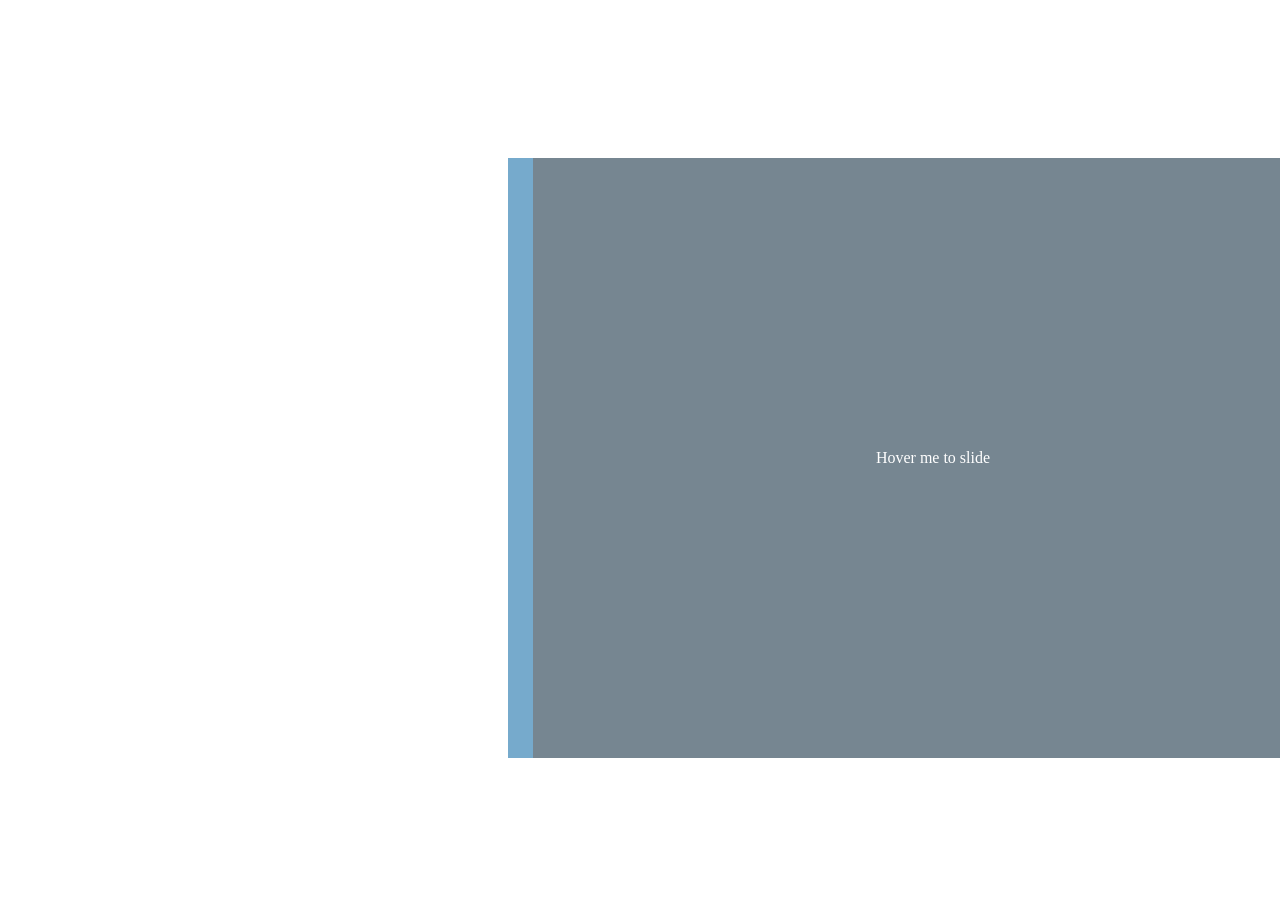
==== index.html @ 2d3d299e "Test" ====
<!DOCTYPE html>
<html lang="en">
<head>
    <meta charset="UTF-8">
    <meta name="viewport" content="width=device-width, initial-scale=1.0">
    <title>Document</title>
    <link rel="stylesheet" href="style.css">
</head>
<body>
    <div class="box-trigger box-trigger-one">
        <div class="box">Hover me to slide</div>
    </div>
    <div class="box-trigger box-trigger-two">
        <div class="box2">Hover me to slide</div>
    </div>
</body>
</html>
---- style.css ----
.box-trigger {
  width: 800px;
  height: 600px;
  position: absolute;
}

.box-trigger-one {
  margin-top: 150px;
  margin-left: 500px;
}

.box-trigger-two {
  margin-top: 150px;
  margin-left: 525px;
}

.box,
.box2 {
  width: 800px;
  height: 600px;
  background-color: #76aacc;
  color: white;
  display: flex;
  align-items: center;
  justify-content: center;
  position: absolute;
  inset: 0;
  transition: transform 0.3s ease;
}

.box2 {
  background-color: #768691;
}

.box-trigger:hover .box,
.box-trigger:hover .box2 {
  transform: translateX(-500px); 
}
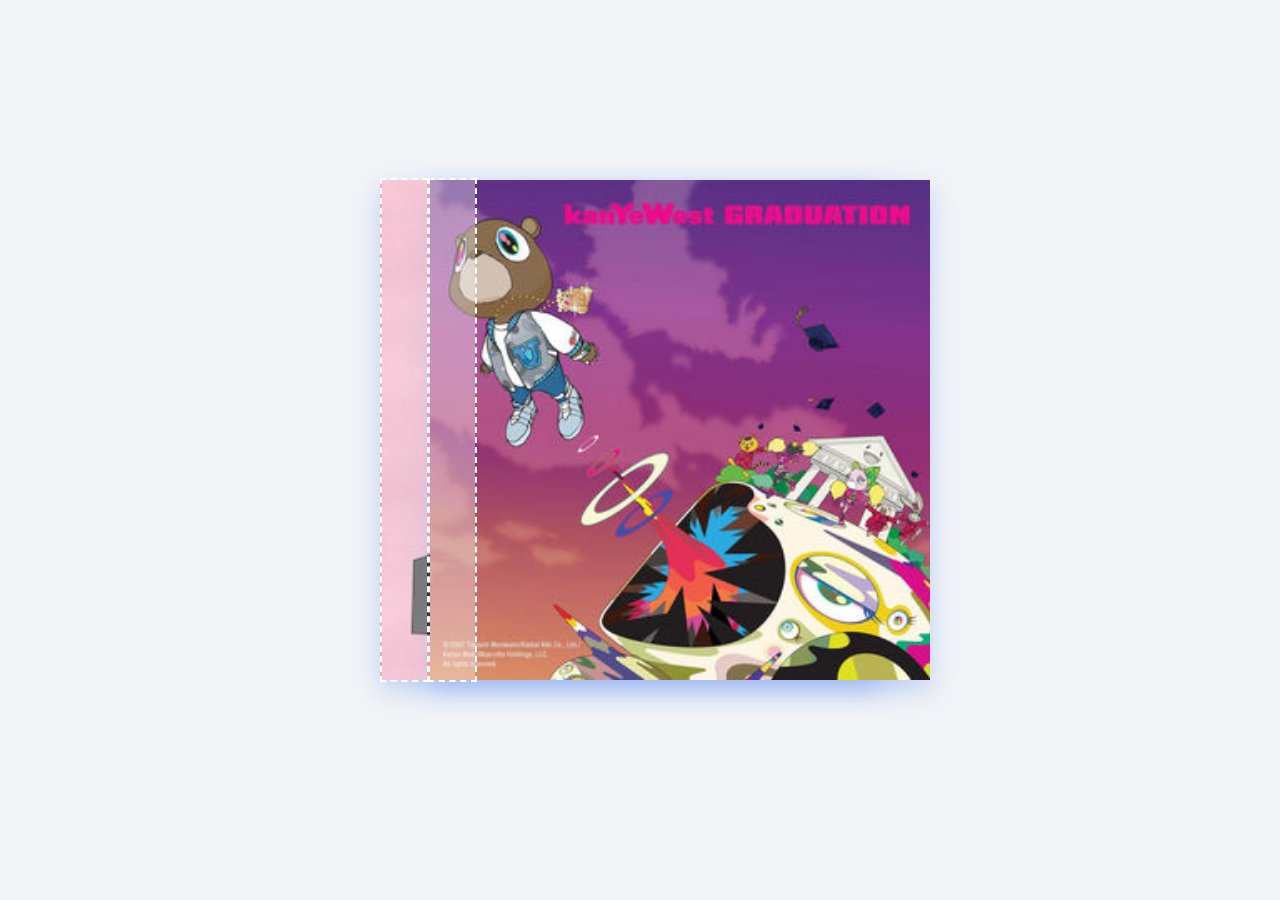
==== commit 0a5ab47c: "Album Start" ====
--- a/index.html
+++ b/index.html
@@ -3,15 +3,22 @@
 <head>
     <meta charset="UTF-8">
     <meta name="viewport" content="width=device-width, initial-scale=1.0">
-    <title>Document</title>
+    <title>Sliding Rectangle</title>
     <link rel="stylesheet" href="style.css">
 </head>
 <body>
-    <div class="box-trigger box-trigger-one">
-        <div class="box">Hover me to slide</div>
+    <!-- The hover zone stays fixed while the rectangle moves. -->
+    <div class="hover-zone">
+        <!-- Invisible trigger area: only hovering this strip moves the rectangle. -->
+        <div class="hover-trigger" aria-hidden="false"></div>
+        <div class="rectangle"></div>
     </div>
-    <div class="box-trigger box-trigger-two">
-        <div class="box2">Hover me to slide</div>
+
+        <!-- The hover zone stays fixed while the rectangle moves. -->
+    <div class="hover-zone2">
+        <!-- Invisible trigger area: only hovering this strip moves the rectangle. -->
+        <div class="hover-trigger2" aria-hidden="false"></div>
+        <div class="rectangle2"></div>
     </div>
 </body>
 </html>
--- a/style.css
+++ b/style.css
@@ -1,38 +1,94 @@
-.box-trigger {
-  width: 800px;
-  height: 600px;
-  position: absolute;
+
+* {
+    box-sizing: border-box;
 }
 
-.box-trigger-one {
-  margin-top: 150px;
-  margin-left: 500px;
+body {
+    min-height: 100vh;
+    margin: 0;
+    display: grid;
+    place-items: center;
+    background: #f2f4f7;
+    font-family: Arial, sans-serif;
 }
 
-.box-trigger-two {
-  margin-top: 150px;
-  margin-left: 525px;
+/* This is the strict hover boundary. It does not move with the rectangle. */
+.hover-zone {
+    width: 320px;
+    height: 160px;
+    position: absolute;
 }
 
-.box,
-.box2 {
-  width: 800px;
-  height: 600px;
-  background-color: #76aacc;
-  color: white;
-  display: flex;
-  align-items: center;
-  justify-content: center;
-  position: absolute;
-  inset: 0;
-  transition: transform 0.3s ease;
+.hover-zone2 {
+    width: 320px;
+    height: 160px;
+    position: absolute;
 }
 
-.box2 {
-  background-color: #768691;
+/* This transparent strip is the only area that activates the movement. */
+.hover-trigger {
+    position: absolute;
+    z-index: 2;
+    right: 373px;
+    width: 45px;
+    height: 500px;
+    bottom: -150px;
+    /* Temporary visibility for locating the trigger strip. */
+    background: rgb(255 255 255 / 35%);
+    outline: 2px dashed white;
+    cursor: pointer;
 }
 
-.box-trigger:hover .box,
-.box-trigger:hover .box2 {
-  transform: translateX(-500px); 
+.hover-trigger2 {
+    position: absolute;
+    z-index: 2;
+    right: 325px;
+    width: 45px;
+    height: 500px;
+    bottom: -150px;
+    /* Temporary visibility for locating the trigger strip. */
+    background: rgb(255 255 255 / 35%);
+    outline: 2px dashed white;
+    cursor: pointer;
 }
+
+.rectangle {
+    top: -190px;
+    right: 100px;
+    width: 500px;
+    height: 500px;
+    position: relative;
+    display: grid;
+    place-items: center;
+    color: white;
+    background-image: url(/images/Igor.jpg);
+    background-postion: center;
+    background-size: cover;
+
+    box-shadow: 0 10px 25px rgb(37 99 235 / 25%);
+    cursor: pointer;
+    transition: transform 500ms ease;
+}
+
+.rectangle2 {
+    top: -190px;
+    right: 50px;
+    width: 500px;
+    height: 500px;
+    position: relative;
+    display: grid;
+    place-items: center;
+    color: white;
+     background-image: url(/images/Graduation.jpg);
+    background-postion: center;
+    background-size: cover;
+    box-shadow: 0 10px 25px rgb(37 99 235 / 25%);
+    cursor: pointer;
+    transition: transform 500ms ease;
+}
+
+/* The rectangle slides left only while the invisible trigger is hovered. */
+.hover-trigger:hover + .rectangle,
+.hover-trigger2:hover + .rectangle2 {
+    transform: translateX(-450px);
+}
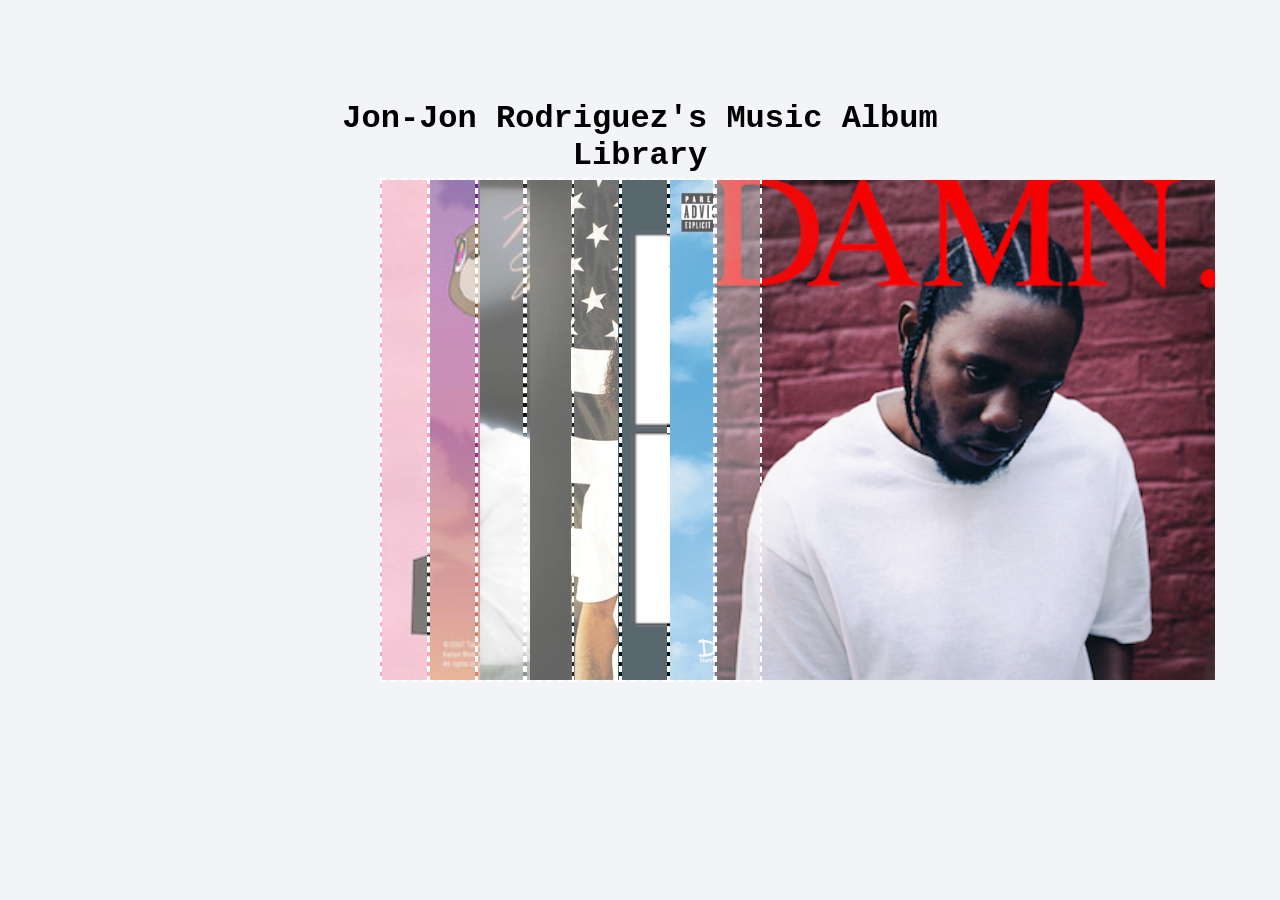
==== commit dce08e86: "Self Portrait" ====
--- a/index.html
+++ b/index.html
@@ -5,20 +5,43 @@
     <meta name="viewport" content="width=device-width, initial-scale=1.0">
     <title>Sliding Rectangle</title>
     <link rel="stylesheet" href="style.css">
+
 </head>
 <body>
-    <!-- The hover zone stays fixed while the rectangle moves. -->
-    <div class="hover-zone">
-        <!-- Invisible trigger area: only hovering this strip moves the rectangle. -->
-        <div class="hover-trigger" aria-hidden="false"></div>
-        <div class="rectangle"></div>
-    </div>
 
-        <!-- The hover zone stays fixed while the rectangle moves. -->
-    <div class="hover-zone2">
-        <!-- Invisible trigger area: only hovering this strip moves the rectangle. -->
-        <div class="hover-trigger2" aria-hidden="false"></div>
-        <div class="rectangle2"></div>
-    </div>
+    <h1 style="font-family:'Courier New', Courier, monospace; text-align: center; bottom: 10px; ">Jon-Jon Rodriguez's Music Album Library</h1>
+
+<a href="AlbumPages/Tyler.html" class="hover-zone">
+    <div class="hover-trigger"></div>
+    <div class="rectangle"></div>
+</a>
+<a href="AlbumPages/Kanye.html" class="hover-zone2">
+    <div class="hover-trigger2"></div>
+    <div class="rectangle2"></div>
+</a>
+<a href="AlbumPages/Michael.html" class="hover-zone3">
+    <div class="hover-trigger3"></div>
+    <div class="rectangle3"></div>
+</a>
+<a href="AlbumPages/Post.html" class="hover-zone4">
+    <div class="hover-trigger4"></div>
+    <div class="rectangle4"></div>
+</a>
+<a href="AlbumPages/Outkast.html" class="hover-zone5">
+    <div class="hover-trigger5"></div>
+    <div class="rectangle5"></div>
+</a>
+<a href="AlbumPages/Gorillaz.html" class="hover-zone6">
+    <div class="hover-trigger6"></div>
+    <div class="rectangle6"></div>
+</a>
+<a href="AlbumPages/Drake.html" class="hover-zone7">
+    <div class="hover-trigger7"></div>
+    <div class="rectangle7"></div>
+</a>
+<a href="AlbumPages/Kendrick.html" class="hover-zone8">
+    <div class="hover-trigger8"></div>
+    <div class="rectangle8"></div>
+</a>
 </body>
 </html>
--- a/style.css
+++ b/style.css
@@ -1,3 +1,22 @@
+body > h1 {
+    position: fixed;
+    top: 100px;
+    bottom: auto !important;
+    left: 50%;
+    transform: translateX(-50%);
+    margin: 0;
+    z-index: 100;
+}
+
+body{
+    animation: change-color 10s infinite alternate;
+}
+
+@keyframes change-color {
+    0% {background-color: rgb(174, 255, 201);}
+    50% {background-color: pink;}
+    100% {background-color:aquamarine;}
+}
 
 * {
     box-sizing: border-box;
@@ -13,18 +32,19 @@
 }
 
 /* This is the strict hover boundary. It does not move with the rectangle. */
-.hover-zone {
+.hover-zone,
+.hover-zone2,
+.hover-zone3,
+.hover-zone4,
+.hover-zone5,
+.hover-zone6,
+.hover-zone7,
+.hover-zone8 {
     width: 320px;
     height: 160px;
     position: absolute;
 }
 
-.hover-zone2 {
-    width: 320px;
-    height: 160px;
-    position: absolute;
-}
-
 /* This transparent strip is the only area that activates the movement. */
 .hover-trigger {
     position: absolute;
@@ -33,10 +53,13 @@
     width: 45px;
     height: 500px;
     bottom: -150px;
-    /* Temporary visibility for locating the trigger strip. */
-    background: rgb(255 255 255 / 35%);
-    outline: 2px dashed white;
-    cursor: pointer;
+    
+    background: rgb(255 255 255 / 35%);
+    outline: 2px dashed white;
+    cursor: pointer;
+
+    
+
 }
 
 .hover-trigger2 {
@@ -46,7 +69,82 @@
     width: 45px;
     height: 500px;
     bottom: -150px;
-    /* Temporary visibility for locating the trigger strip. */
+
+    background: rgb(255 255 255 / 35%);
+    outline: 2px dashed white;
+    cursor: pointer;
+
+}
+
+.hover-trigger3 {
+    position: absolute;
+    z-index: 2;
+    right: 277px;
+    width: 45px;
+    height: 500px;
+    bottom: -150px;
+
+    background: rgb(255 255 255 / 35%);
+    outline: 2px dashed white;
+    cursor: pointer;    
+
+}
+
+.hover-trigger4 {
+    position: absolute;
+    z-index: 2;
+    right: 228px;
+    width: 45px;
+    height: 500px;
+    bottom: -150px;
+    background: rgb(255 255 255 / 35%);
+    outline: 2px dashed white;
+    cursor: pointer;
+}
+
+.hover-trigger5 {
+    position: absolute;
+    z-index: 2;
+    right: 181px;
+    width: 45px;
+    height: 500px;
+    bottom: -150px;
+    background: rgb(255 255 255 / 35%);
+    outline: 2px dashed white;
+    cursor: pointer;
+}
+
+.hover-trigger6 {
+    position: absolute;
+    z-index: 2;
+    right: 133px;
+    width: 45px;
+    height: 500px;
+    bottom: -150px;
+    background: rgb(255 255 255 / 35%);
+    outline: 2px dashed white;
+    cursor: pointer;
+}
+
+.hover-trigger7 {
+    position: absolute;
+    z-index: 2;
+    right: 85px;
+    width: 45px;
+    height: 500px;
+    bottom: -150px;
+    background: rgb(255 255 255 / 35%);
+    outline: 2px dashed white;
+    cursor: pointer;
+}
+
+.hover-trigger8 {
+    position: absolute;
+    z-index: 2;
+    right: 40px;
+    width: 45px;
+    height: 500px;
+    bottom: -150px;
     background: rgb(255 255 255 / 35%);
     outline: 2px dashed white;
     cursor: pointer;
@@ -62,10 +160,8 @@
     place-items: center;
     color: white;
     background-image: url(/images/Igor.jpg);
-    background-postion: center;
-    background-size: cover;
-
-    box-shadow: 0 10px 25px rgb(37 99 235 / 25%);
+    background-position: center;
+    background-size: cover;
     cursor: pointer;
     transition: transform 500ms ease;
 }
@@ -80,15 +176,116 @@
     place-items: center;
     color: white;
      background-image: url(/images/Graduation.jpg);
-    background-postion: center;
-    background-size: cover;
-    box-shadow: 0 10px 25px rgb(37 99 235 / 25%);
+    background-position: center;
+    background-size: cover;
+    cursor: pointer;
+    transition: transform 500ms ease;
+}
+
+.rectangle3 {
+    top: -190px;
+    right: 0px;
+    width: 500px;
+    height: 500px;
+    position: relative;
+    display: grid;
+    place-items: center;
+    color: white;
+     background-image: url(/images/Thriller.png);
+    background-position: center;
+    background-size: cover;
+    cursor: pointer;
+    transition: transform 500ms ease;
+}
+
+.rectangle4 {
+    top: -190px;
+    right: -50px;
+    width: 500px;
+    height: 500px;
+    position: relative;
+    display: grid;
+    place-items: center;
+    color: white;
+     background-image: url(/images/Post\ Malone.webp);
+    background-position: center;
+    background-size: cover;
+    cursor: pointer;
+    transition: transform 500ms ease;
+}
+
+.rectangle5 {
+    top: -190px;
+    right: -91px;
+    width: 500px;
+    height: 500px;
+    position: relative;
+    display: grid;
+    place-items: center;
+    color: white;
+     background-image: url(/images/Outkast.jpg);
+    background-position: center;
+    background-size: cover;
+    cursor: pointer;
+    transition: transform 500ms ease;
+}
+
+.rectangle6 {
+    top: -190px;
+    right: -138px;
+    width: 500px;
+    height: 500px;
+    position: relative;
+    display: grid;
+    place-items: center;
+    color: white;
+     background-image: url(/images/Gorillaz.png);
+    background-position: center;
+    background-size: cover;
+    cursor: pointer;
+    transition: transform 500ms ease;
+}
+
+.rectangle7 {
+    top: -190px;
+    right: -190px;
+    width: 500px;
+    height: 500px;
+    position: relative;
+    display: grid;
+    place-items: center;
+    color: white;
+     background-image: url(/images/Drake.jpg);
+    background-position: center;
+    background-size: cover;
+    cursor: pointer;
+    transition: transform 500ms ease;
+}
+
+.rectangle8 {
+    top: -190px;
+    right: -235px;
+    width: 500px;
+    height: 500px;
+    position: relative;
+    display: grid;
+    place-items: center;
+    color: white;
+     background-image: url(/images/Damn.png);
+    background-position: center;
+    background-size: cover;
     cursor: pointer;
     transition: transform 500ms ease;
 }
 
 /* The rectangle slides left only while the invisible trigger is hovered. */
 .hover-trigger:hover + .rectangle,
-.hover-trigger2:hover + .rectangle2 {
+.hover-trigger2:hover + .rectangle2,
+.hover-trigger3:hover + .rectangle3,
+.hover-trigger4:hover + .rectangle4,
+.hover-trigger5:hover + .rectangle5,
+.hover-trigger6:hover + .rectangle6,
+.hover-trigger7:hover + .rectangle7,
+.hover-trigger8:hover + .rectangle8 {
     transform: translateX(-450px);
 }
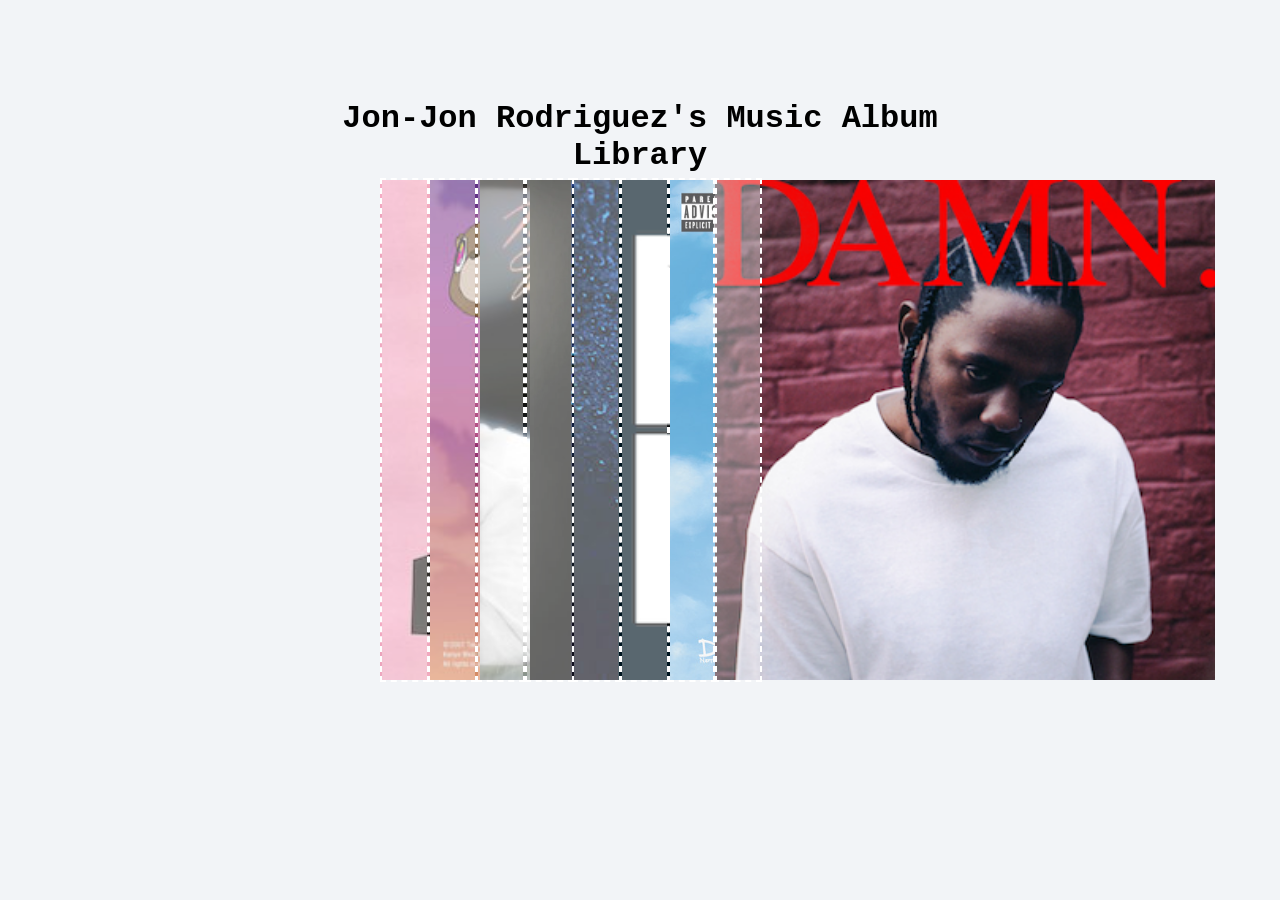
==== commit 6a813030: "Update" ====
--- a/index.html
+++ b/index.html
@@ -27,7 +27,7 @@
     <div class="hover-trigger4"></div>
     <div class="rectangle4"></div>
 </a>
-<a href="AlbumPages/Outkast.html" class="hover-zone5">
+<a href="AlbumPages/Gambino.html" class="hover-zone5">
     <div class="hover-trigger5"></div>
     <div class="rectangle5"></div>
 </a>
--- a/style.css
+++ b/style.css
@@ -223,7 +223,7 @@
     display: grid;
     place-items: center;
     color: white;
-     background-image: url(/images/Outkast.jpg);
+     background-image: url(/images/Gambino.jpg);
     background-position: center;
     background-size: cover;
     cursor: pointer;
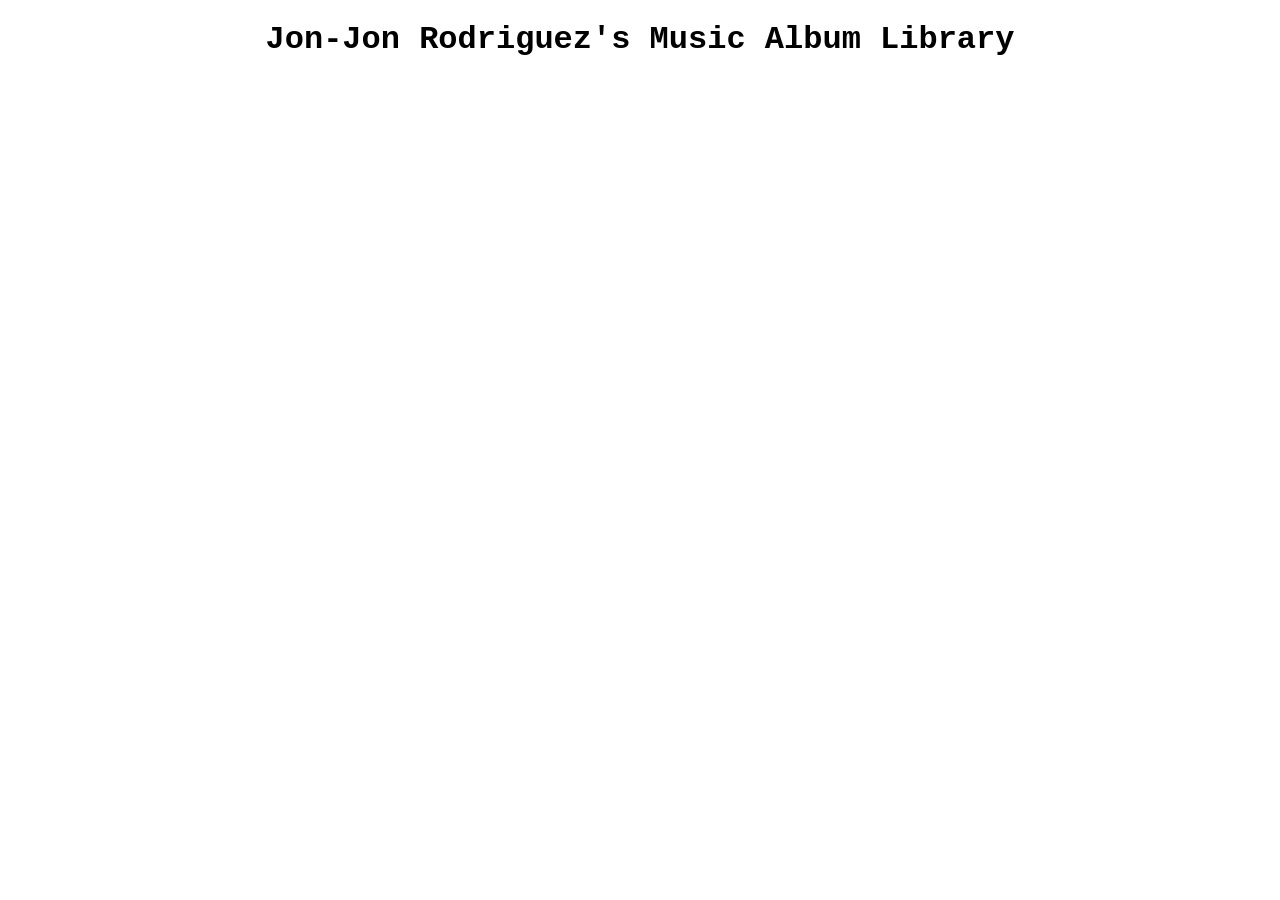
==== commit 048fa3b1: "Fix" ====
--- a/index.html
+++ b/index.html
@@ -4,7 +4,7 @@
     <meta charset="UTF-8">
     <meta name="viewport" content="width=device-width, initial-scale=1.0">
     <title>Sliding Rectangle</title>
-    <link rel="stylesheet" href="style.css">
+    <link rel="stylesheet" href=".style.css">
 
 </head>
 <body>
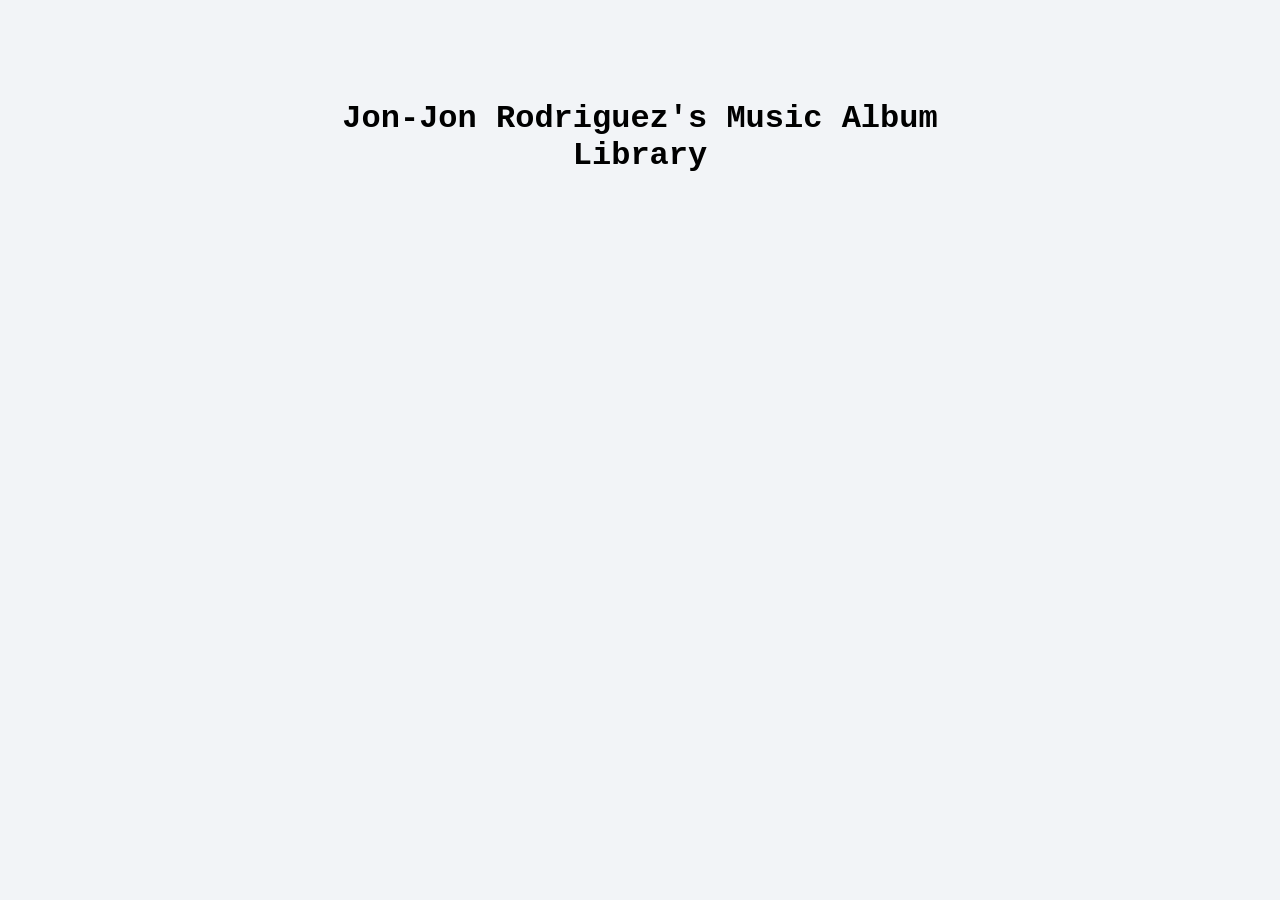
==== commit c3865f9d: "Fix?" ====
--- a/index.html
+++ b/index.html
@@ -4,7 +4,7 @@
     <meta charset="UTF-8">
     <meta name="viewport" content="width=device-width, initial-scale=1.0">
     <title>Sliding Rectangle</title>
-    <link rel="stylesheet" href=".style.css">
+    <link rel="stylesheet" href="AlbumPages/css/style.css">
 
 </head>
 <body>
--- a/AlbumPages/css/style.css
+++ b/AlbumPages/css/style.css
@@ -0,0 +1,267 @@
+body > h1 {
+    position: fixed;
+    top: 100px;
+    bottom: auto !important;
+    left: 50%;
+    transform: translateX(-50%);
+    margin: 0;
+    z-index: 100;
+}
+
+body{
+    animation: change-color 10s infinite alternate;
+}
+
+@keyframes change-color {
+    0% {background-color: rgb(174, 255, 201);}
+    50% {background-color: pink;}
+    100% {background-color:aquamarine;}
+}
+
+* {
+    box-sizing: border-box;
+}
+
+body {
+    min-height: 100vh;
+    margin: 0;
+    display: grid;
+    place-items: center;
+    background: #f2f4f7;
+    font-family: Arial, sans-serif;
+}
+
+/* This is the strict hover boundary. It does not move with the rectangle. */
+.hover-zone,
+.hover-zone2,
+.hover-zone3,
+.hover-zone4,
+.hover-zone5,
+.hover-zone6,
+.hover-zone7,
+.hover-zone8 {
+    width: 320px;
+    height: 160px;
+    position: absolute;
+}
+
+/* This transparent strip is the only area that activates the movement. */
+.hover-trigger {
+    position: absolute;
+    z-index: 2;
+    right: 373px;
+    width: 45px;
+    height: 500px;
+    bottom: -150px;
+    
+
+    
+
+}
+
+.hover-trigger2 {
+    position: absolute;
+    z-index: 2;
+    right: 325px;
+    width: 45px;
+    height: 500px;
+    bottom: -150px;
+
+
+}
+
+.hover-trigger3 {
+    position: absolute;
+    z-index: 2;
+    right: 277px;
+    width: 45px;
+    height: 500px;
+    bottom: -150px;
+
+
+}
+
+.hover-trigger4 {
+    position: absolute;
+    z-index: 2;
+    right: 228px;
+    width: 45px;
+    height: 500px;
+    bottom: -150px;
+}
+
+.hover-trigger5 {
+    position: absolute;
+    z-index: 2;
+    right: 181px;
+    width: 45px;
+    height: 500px;
+    bottom: -150px;
+}
+
+.hover-trigger6 {
+    position: absolute;
+    z-index: 2;
+    right: 133px;
+    width: 45px;
+    height: 500px;
+    bottom: -150px;
+}
+
+.hover-trigger7 {
+    position: absolute;
+    z-index: 2;
+    right: 85px;
+    width: 45px;
+    height: 500px;
+    bottom: -150px;
+}
+
+.hover-trigger8 {
+    position: absolute;
+    z-index: 2;
+    right: 40px;
+    width: 45px;
+    height: 500px;
+    bottom: -150px;
+}
+
+.rectangle {
+    top: -190px;
+    right: 100px;
+    width: 500px;
+    height: 500px;
+    position: relative;
+    display: grid;
+    place-items: center;
+    color: white;
+    background-image: url(./images/Igor.jpg);
+    background-position: center;
+    background-size: cover;
+    cursor: pointer;
+    transition: transform 500ms ease;
+}
+
+.rectangle2 {
+    top: -190px;
+    right: 50px;
+    width: 500px;
+    height: 500px;
+    position: relative;
+    display: grid;
+    place-items: center;
+    color: white;
+     background-image: url(./images/Graduation.jpg);
+    background-position: center;
+    background-size: cover;
+    cursor: pointer;
+    transition: transform 500ms ease;
+}
+
+.rectangle3 {
+    top: -190px;
+    right: 0px;
+    width: 500px;
+    height: 500px;
+    position: relative;
+    display: grid;
+    place-items: center;
+    color: white;
+     background-image: url(./images/Thriller.png);
+    background-position: center;
+    background-size: cover;
+    cursor: pointer;
+    transition: transform 500ms ease;
+}
+
+.rectangle4 {
+    top: -190px;
+    right: -50px;
+    width: 500px;
+    height: 500px;
+    position: relative;
+    display: grid;
+    place-items: center;
+    color: white;
+     background-image: url(./images/Post\ Malone.webp);
+    background-position: center;
+    background-size: cover;
+    cursor: pointer;
+    transition: transform 500ms ease;
+}
+
+.rectangle5 {
+    top: -190px;
+    right: -91px;
+    width: 500px;
+    height: 500px;
+    position: relative;
+    display: grid;
+    place-items: center;
+    color: white;
+     background-image: url(./images/Gambino.jpg);
+    background-position: center;
+    background-size: cover;
+    cursor: pointer;
+    transition: transform 500ms ease;
+}
+
+.rectangle6 {
+    top: -190px;
+    right: -138px;
+    width: 500px;
+    height: 500px;
+    position: relative;
+    display: grid;
+    place-items: center;
+    color: white;
+     background-image: url(./images/Gorillaz.png);
+    background-position: center;
+    background-size: cover;
+    cursor: pointer;
+    transition: transform 500ms ease;
+}
+
+.rectangle7 {
+    top: -190px;
+    right: -190px;
+    width: 500px;
+    height: 500px;
+    position: relative;
+    display: grid;
+    place-items: center;
+    color: white;
+     background-image: url(./images/Drake.jpg);
+    background-position: center;
+    background-size: cover;
+    cursor: pointer;
+    transition: transform 500ms ease;
+}
+
+.rectangle8 {
+    top: -190px;
+    right: -235px;
+    width: 500px;
+    height: 500px;
+    position: relative;
+    display: grid;
+    place-items: center;
+    color: white;
+     background-image: url(./images/Damn.png);
+    background-position: center;
+    background-size: cover;
+    cursor: pointer;
+    transition: transform 500ms ease;
+}
+
+/* The rectangle slides left only while the invisible trigger is hovered. */
+.hover-trigger:hover + .rectangle,
+.hover-trigger2:hover + .rectangle2,
+.hover-trigger3:hover + .rectangle3,
+.hover-trigger4:hover + .rectangle4,
+.hover-trigger5:hover + .rectangle5,
+.hover-trigger6:hover + .rectangle6,
+.hover-trigger7:hover + .rectangle7,
+.hover-trigger8:hover + .rectangle8 {
+    transform: translateX(-450px);
+}
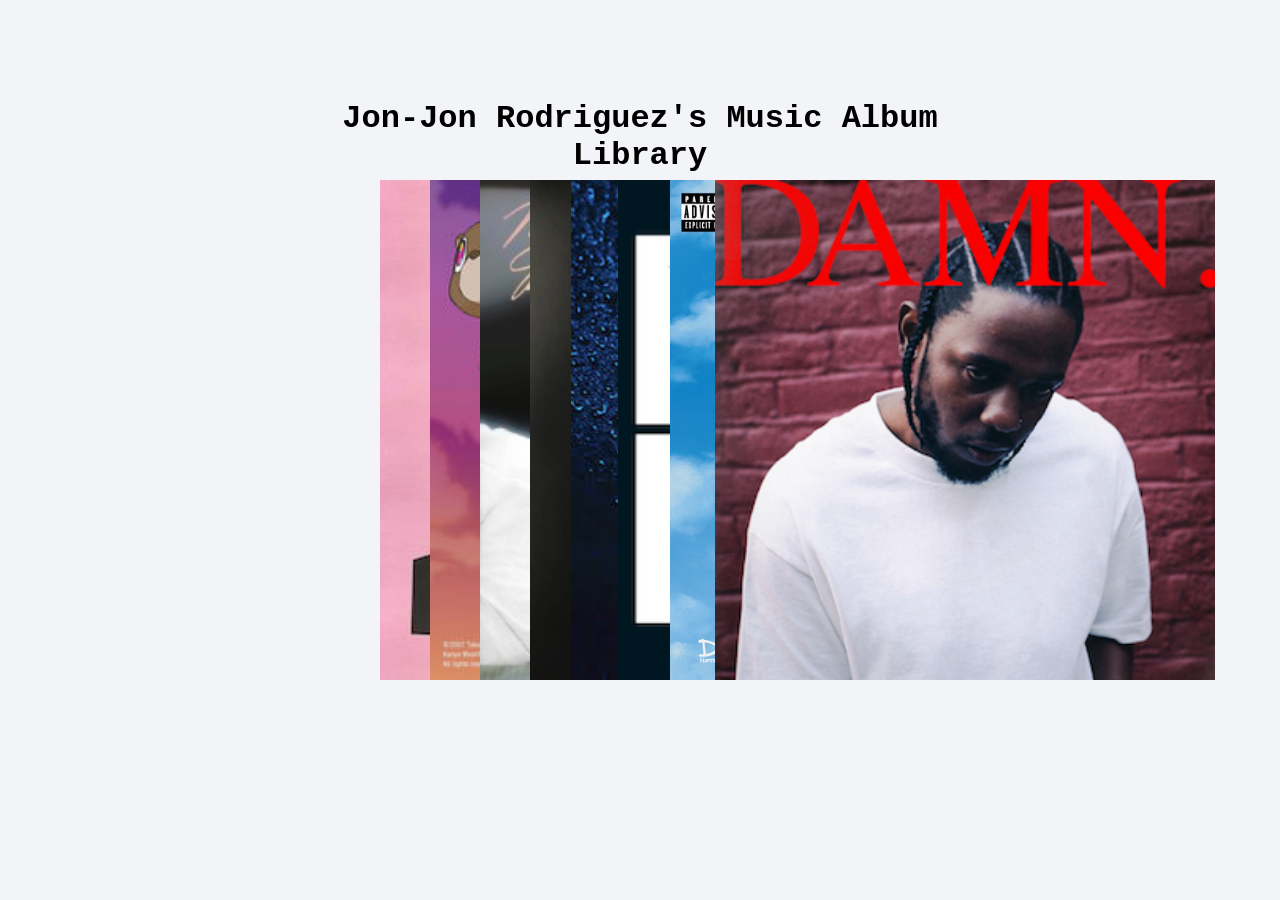
==== commit de67d3a1: "Ibeg" ====
--- a/index.html
+++ b/index.html
@@ -4,42 +4,42 @@
     <meta charset="UTF-8">
     <meta name="viewport" content="width=device-width, initial-scale=1.0">
     <title>Sliding Rectangle</title>
-    <link rel="stylesheet" href="AlbumPages/css/style.css">
+    <link rel="stylesheet" href="css/style.css">
 
 </head>
 <body>
 
     <h1 style="font-family:'Courier New', Courier, monospace; text-align: center; bottom: 10px; ">Jon-Jon Rodriguez's Music Album Library</h1>
 
-<a href="AlbumPages/Tyler.html" class="hover-zone">
+<a href="Tyler.html" class="hover-zone">
     <div class="hover-trigger"></div>
     <div class="rectangle"></div>
 </a>
-<a href="AlbumPages/Kanye.html" class="hover-zone2">
+<a href="Kanye.html" class="hover-zone2">
     <div class="hover-trigger2"></div>
     <div class="rectangle2"></div>
 </a>
-<a href="AlbumPages/Michael.html" class="hover-zone3">
+<a href="Michael.html" class="hover-zone3">
     <div class="hover-trigger3"></div>
     <div class="rectangle3"></div>
 </a>
-<a href="AlbumPages/Post.html" class="hover-zone4">
+<a href="Post.html" class="hover-zone4">
     <div class="hover-trigger4"></div>
     <div class="rectangle4"></div>
 </a>
-<a href="AlbumPages/Gambino.html" class="hover-zone5">
+<a href="Gambino.html" class="hover-zone5">
     <div class="hover-trigger5"></div>
     <div class="rectangle5"></div>
 </a>
-<a href="AlbumPages/Gorillaz.html" class="hover-zone6">
+<a href="Gorillaz.html" class="hover-zone6">
     <div class="hover-trigger6"></div>
     <div class="rectangle6"></div>
 </a>
-<a href="AlbumPages/Drake.html" class="hover-zone7">
+<a href="Drake.html" class="hover-zone7">
     <div class="hover-trigger7"></div>
     <div class="rectangle7"></div>
 </a>
-<a href="AlbumPages/Kendrick.html" class="hover-zone8">
+<a href="Kendrick.html" class="hover-zone8">
     <div class="hover-trigger8"></div>
     <div class="rectangle8"></div>
 </a>
--- a/css/style.css
+++ b/css/style.css
@@ -0,0 +1,267 @@
+body > h1 {
+    position: fixed;
+    top: 100px;
+    bottom: auto !important;
+    left: 50%;
+    transform: translateX(-50%);
+    margin: 0;
+    z-index: 100;
+}
+
+body{
+    animation: change-color 10s infinite alternate;
+}
+
+@keyframes change-color {
+    0% {background-color: rgb(174, 255, 201);}
+    50% {background-color: pink;}
+    100% {background-color:aquamarine;}
+}
+
+* {
+    box-sizing: border-box;
+}
+
+body {
+    min-height: 100vh;
+    margin: 0;
+    display: grid;
+    place-items: center;
+    background: #f2f4f7;
+    font-family: Arial, sans-serif;
+}
+
+/* This is the strict hover boundary. It does not move with the rectangle. */
+.hover-zone,
+.hover-zone2,
+.hover-zone3,
+.hover-zone4,
+.hover-zone5,
+.hover-zone6,
+.hover-zone7,
+.hover-zone8 {
+    width: 320px;
+    height: 160px;
+    position: absolute;
+}
+
+/* This transparent strip is the only area that activates the movement. */
+.hover-trigger {
+    position: absolute;
+    z-index: 2;
+    right: 373px;
+    width: 45px;
+    height: 500px;
+    bottom: -150px;
+    
+
+    
+
+}
+
+.hover-trigger2 {
+    position: absolute;
+    z-index: 2;
+    right: 325px;
+    width: 45px;
+    height: 500px;
+    bottom: -150px;
+
+
+}
+
+.hover-trigger3 {
+    position: absolute;
+    z-index: 2;
+    right: 277px;
+    width: 45px;
+    height: 500px;
+    bottom: -150px;
+
+
+}
+
+.hover-trigger4 {
+    position: absolute;
+    z-index: 2;
+    right: 228px;
+    width: 45px;
+    height: 500px;
+    bottom: -150px;
+}
+
+.hover-trigger5 {
+    position: absolute;
+    z-index: 2;
+    right: 181px;
+    width: 45px;
+    height: 500px;
+    bottom: -150px;
+}
+
+.hover-trigger6 {
+    position: absolute;
+    z-index: 2;
+    right: 133px;
+    width: 45px;
+    height: 500px;
+    bottom: -150px;
+}
+
+.hover-trigger7 {
+    position: absolute;
+    z-index: 2;
+    right: 85px;
+    width: 45px;
+    height: 500px;
+    bottom: -150px;
+}
+
+.hover-trigger8 {
+    position: absolute;
+    z-index: 2;
+    right: 40px;
+    width: 45px;
+    height: 500px;
+    bottom: -150px;
+}
+
+.rectangle {
+    top: -190px;
+    right: 100px;
+    width: 500px;
+    height: 500px;
+    position: relative;
+    display: grid;
+    place-items: center;
+    color: white;
+    background-image: url(/images/Igor.jpg);
+    background-position: center;
+    background-size: cover;
+    cursor: pointer;
+    transition: transform 500ms ease;
+}
+
+.rectangle2 {
+    top: -190px;
+    right: 50px;
+    width: 500px;
+    height: 500px;
+    position: relative;
+    display: grid;
+    place-items: center;
+    color: white;
+     background-image: url(/images/Graduation.jpg);
+    background-position: center;
+    background-size: cover;
+    cursor: pointer;
+    transition: transform 500ms ease;
+}
+
+.rectangle3 {
+    top: -190px;
+    right: 0px;
+    width: 500px;
+    height: 500px;
+    position: relative;
+    display: grid;
+    place-items: center;
+    color: white;
+     background-image: url(/images/Thriller.png);
+    background-position: center;
+    background-size: cover;
+    cursor: pointer;
+    transition: transform 500ms ease;
+}
+
+.rectangle4 {
+    top: -190px;
+    right: -50px;
+    width: 500px;
+    height: 500px;
+    position: relative;
+    display: grid;
+    place-items: center;
+    color: white;
+     background-image: url(/images/Post\ Malone.webp);
+    background-position: center;
+    background-size: cover;
+    cursor: pointer;
+    transition: transform 500ms ease;
+}
+
+.rectangle5 {
+    top: -190px;
+    right: -91px;
+    width: 500px;
+    height: 500px;
+    position: relative;
+    display: grid;
+    place-items: center;
+    color: white;
+     background-image: url(/images/Gambino.jpg);
+    background-position: center;
+    background-size: cover;
+    cursor: pointer;
+    transition: transform 500ms ease;
+}
+
+.rectangle6 {
+    top: -190px;
+    right: -138px;
+    width: 500px;
+    height: 500px;
+    position: relative;
+    display: grid;
+    place-items: center;
+    color: white;
+     background-image: url(/images/Gorillaz.png);
+    background-position: center;
+    background-size: cover;
+    cursor: pointer;
+    transition: transform 500ms ease;
+}
+
+.rectangle7 {
+    top: -190px;
+    right: -190px;
+    width: 500px;
+    height: 500px;
+    position: relative;
+    display: grid;
+    place-items: center;
+    color: white;
+     background-image: url(/images/Drake.jpg);
+    background-position: center;
+    background-size: cover;
+    cursor: pointer;
+    transition: transform 500ms ease;
+}
+
+.rectangle8 {
+    top: -190px;
+    right: -235px;
+    width: 500px;
+    height: 500px;
+    position: relative;
+    display: grid;
+    place-items: center;
+    color: white;
+     background-image: url(/images/Damn.png);
+    background-position: center;
+    background-size: cover;
+    cursor: pointer;
+    transition: transform 500ms ease;
+}
+
+/* The rectangle slides left only while the invisible trigger is hovered. */
+.hover-trigger:hover + .rectangle,
+.hover-trigger2:hover + .rectangle2,
+.hover-trigger3:hover + .rectangle3,
+.hover-trigger4:hover + .rectangle4,
+.hover-trigger5:hover + .rectangle5,
+.hover-trigger6:hover + .rectangle6,
+.hover-trigger7:hover + .rectangle7,
+.hover-trigger8:hover + .rectangle8 {
+    transform: translateX(-450px);
+}
